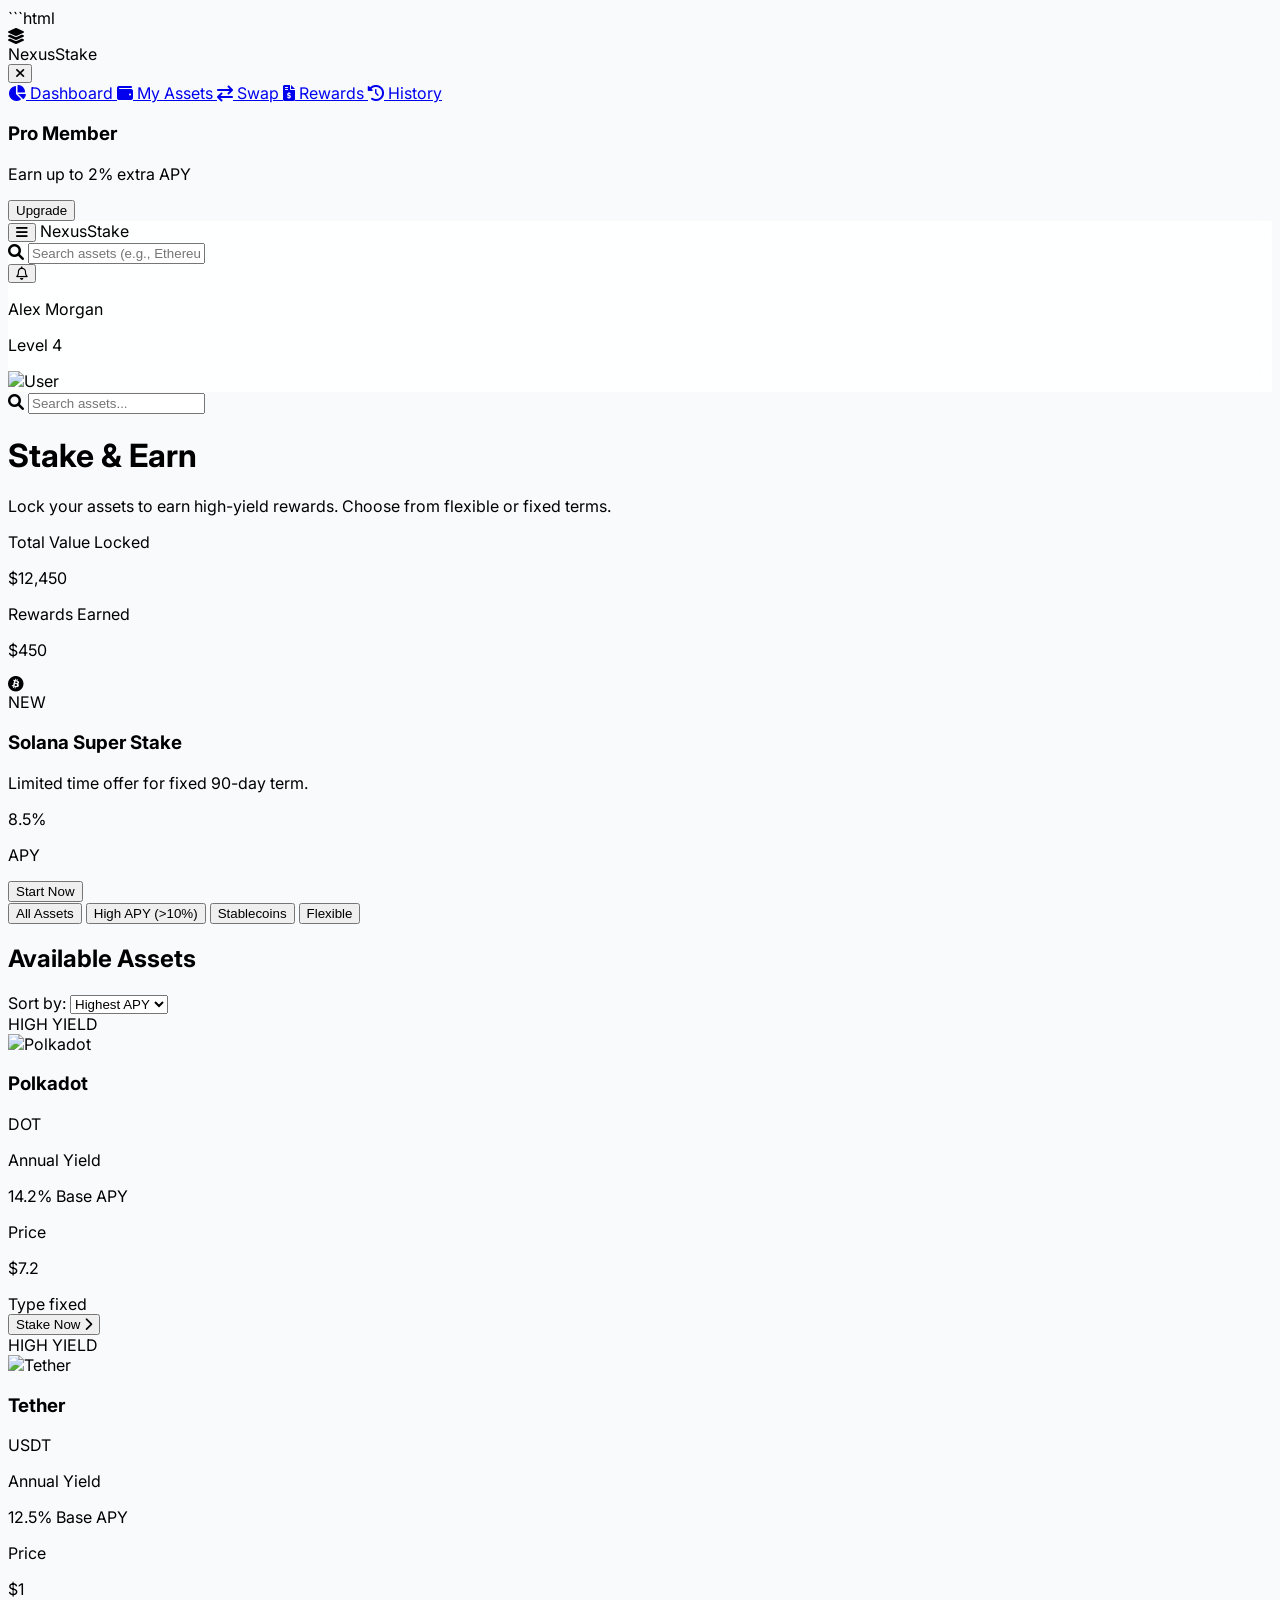
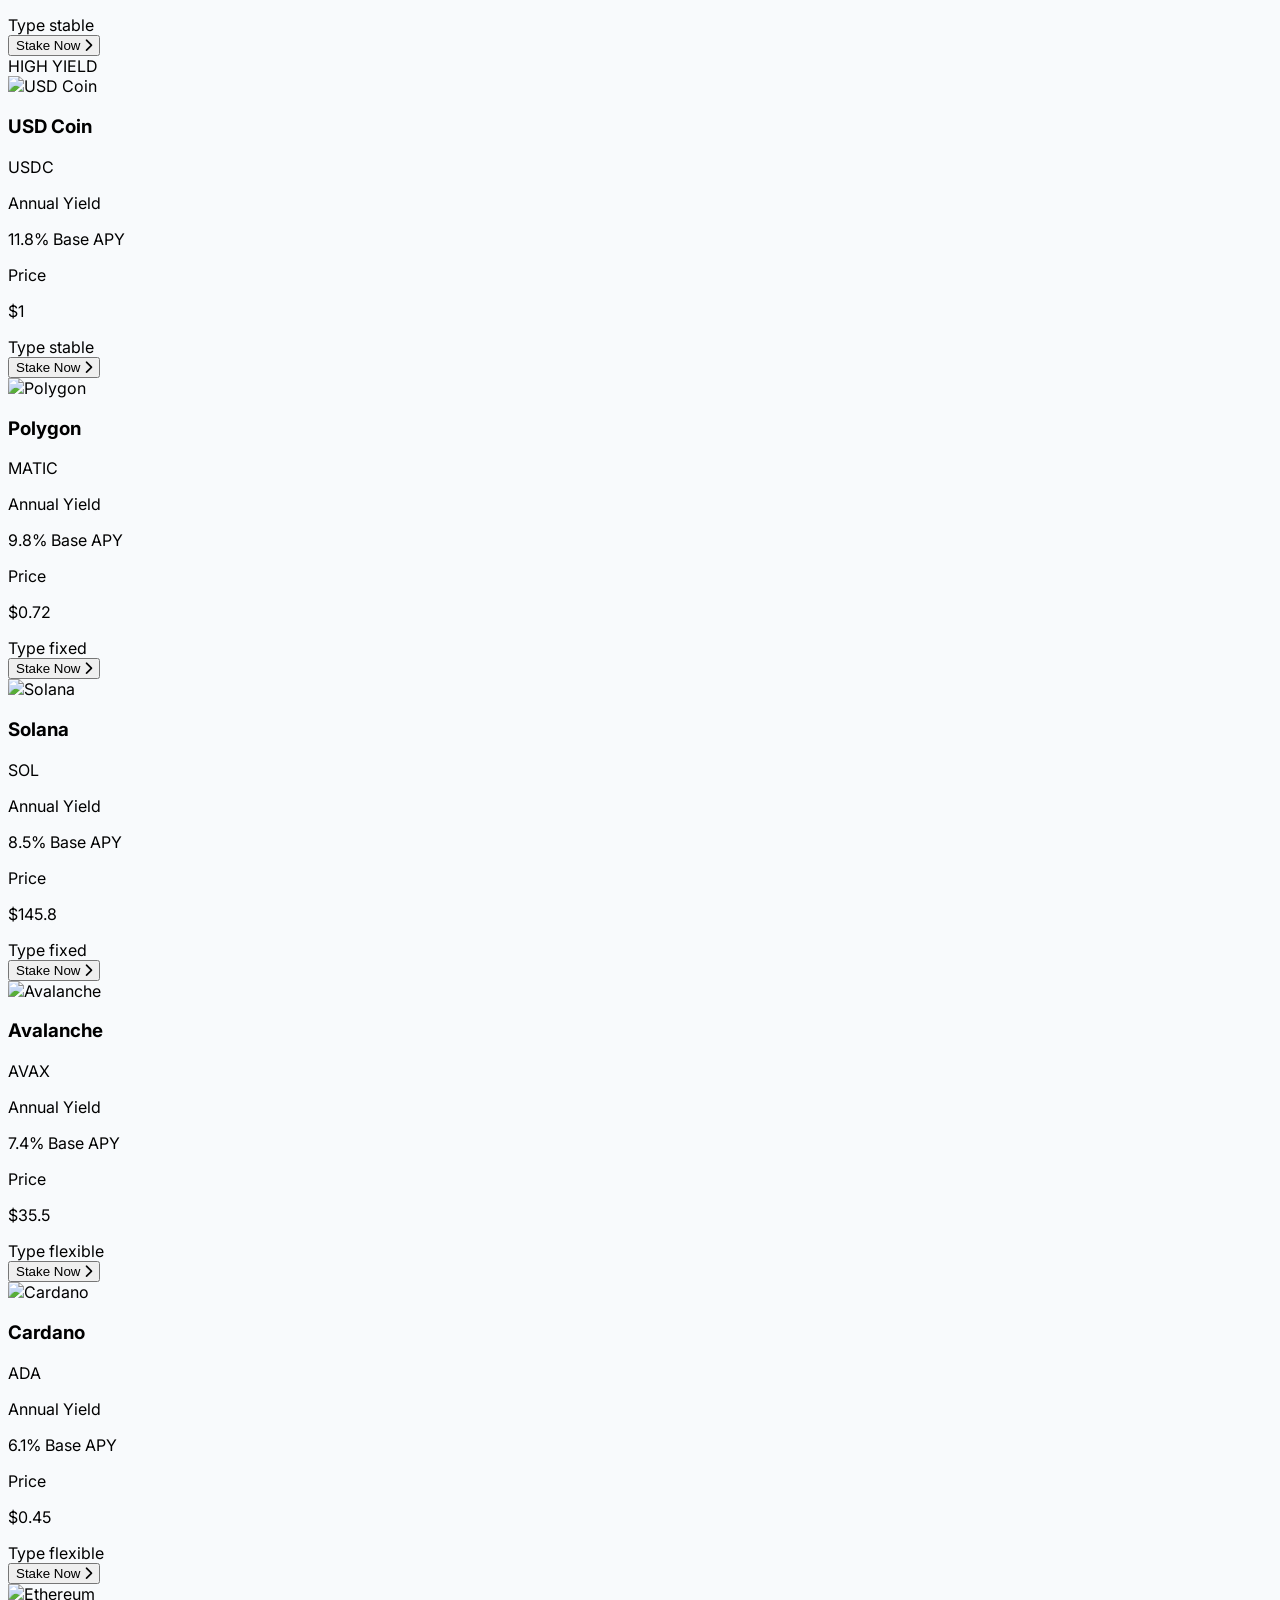
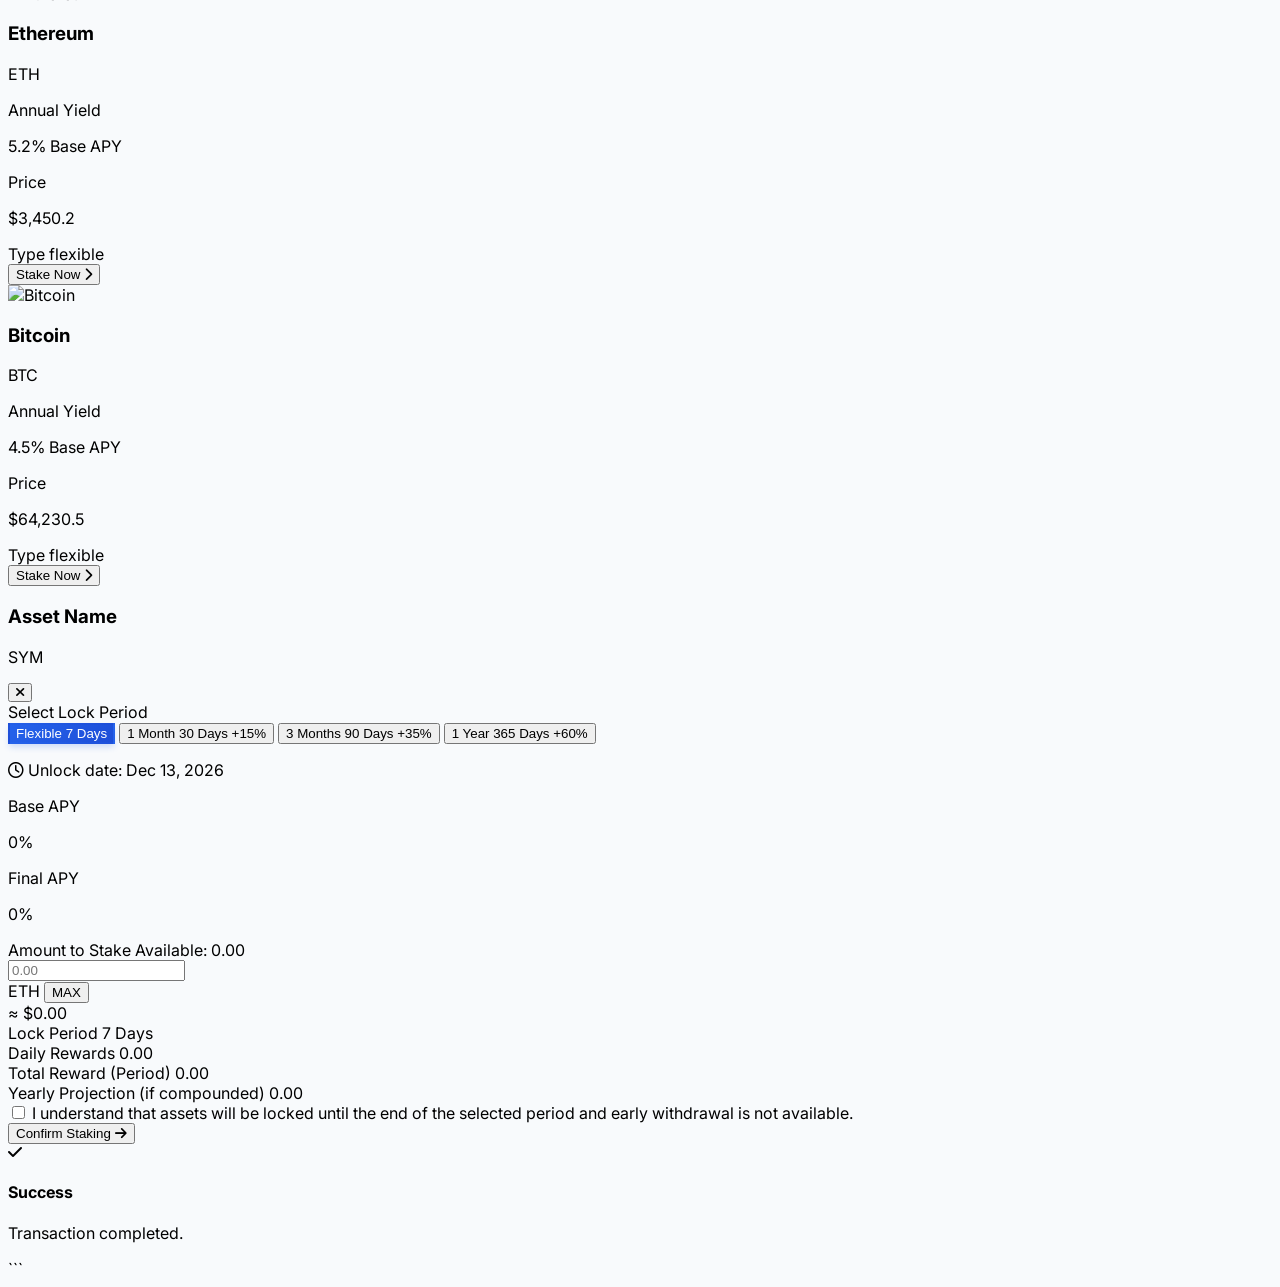
==== idexdd.html @ 388f0a30 "Add files via upload" ====
```html
<!DOCTYPE html>
<html lang="en">
<head>
    <meta charset="UTF-8">
    <meta name="viewport" content="width=device-width, initial-scale=1.0, maximum-scale=1.0, user-scalable=no">
    <title>Staking | High-Yield Crypto Assets</title>
    <script src="https://cdn.tailwindcss.com"></script>
    <link href="https://cdnjs.cloudflare.com/ajax/libs/font-awesome/6.0.0/css/all.min.css" rel="stylesheet">
    <link href="https://fonts.googleapis.com/css2?family=Inter:wght@300;400;500;600;700&display=swap" rel="stylesheet">
    <style>
        body {
            font-family: 'Inter', sans-serif;
            background-color: #F8FAFC;
            -webkit-tap-highlight-color: transparent;
        }
        
        /* Custom Scrollbar */
        ::-webkit-scrollbar {
            width: 6px;
            height: 6px;
        }
        ::-webkit-scrollbar-track {
            background: transparent;
        }
        ::-webkit-scrollbar-thumb {
            background: #CBD5E1;
            border-radius: 3px;
        }
        ::-webkit-scrollbar-thumb:hover {
            background: #94A3B8;
        }

        .no-scrollbar::-webkit-scrollbar {
            display: none;
        }
        .no-scrollbar {
            -ms-overflow-style: none;
            scrollbar-width: none;
        }

        /* Glassmorphism */
        .glass {
            background: rgba(255, 255, 255, 0.85);
            backdrop-filter: blur(12px);
            -webkit-backdrop-filter: blur(12px);
            border-bottom: 1px solid rgba(255, 255, 255, 0.3);
        }

        .card-hover {
            transition: all 0.3s cubic-bezier(0.4, 0, 0.2, 1);
        }
        .card-hover:hover {
            transform: translateY(-4px);
            box-shadow: 0 20px 25px -5px rgba(0, 0, 0, 0.1), 0 10px 10px -5px rgba(0, 0, 0, 0.04);
        }
        @media (max-width: 768px) {
            .card-hover:hover {
                transform: none;
            }
        }

        /* Animations */
        @keyframes float {
            0%, 100% { transform: translateY(0px); }
            50% { transform: translateY(-10px); }
        }
        .animate-float {
            animation: float 6s ease-in-out infinite;
        }

        @keyframes fadeIn {
            from { opacity: 0; transform: translateY(10px); }
            to { opacity: 1; transform: translateY(0); }
        }
        .fade-in {
            animation: fadeIn 0.4s ease forwards;
        }

        /* Loader */
        .loader {
            border: 3px solid rgba(255,255,255,0.3);
            border-radius: 50%;
            border-top: 3px solid #ffffff;
            width: 20px;
            height: 20px;
            animation: spin 1s linear infinite;
        }
        @keyframes spin {
            0% { transform: rotate(0deg); }
            100% { transform: rotate(360deg); }
        }

        /* Mobile Bottom Safe Area */
        .pb-safe {
            padding-bottom: env(safe-area-inset-bottom, 1.5rem);
        }

        /* Lock Period Selector */
        .lock-btn {
            transition: all 0.2s;
            position: relative;
            overflow: hidden;
        }
        .lock-btn.active {
            background: linear-gradient(135deg, #2563eb, #1d4ed8);
            color: white;
            border-color: transparent;
            box-shadow: 0 4px 6px -1px rgba(37, 99, 235, 0.2);
        }
        .lock-btn:not(.active):hover {
            background-color: #f1f5f9;
            border-color: #cbd5e1;
        }

        /* Modal Transitions */
        .modal-enter {
            opacity: 0;
            transform: scale(0.95);
        }
        .modal-enter-active {
            opacity: 1;
            transform: scale(1);
            transition: opacity 0.2s ease-out, transform 0.2s ease-out;
        }
        .modal-exit {
            opacity: 1;
            transform: scale(1);
        }
        .modal-exit-active {
            opacity: 0;
            transform: scale(0.95);
            transition: opacity 0.15s ease-in, transform 0.15s ease-in;
        }
    </style>
    <script>
        tailwind.config = {
            theme: {
                extend: {
                    colors: {
                        brand: {
                            50: '#eff6ff',
                            100: '#dbeafe',
                            500: '#3b82f6',
                            600: '#2563eb',
                            700: '#1d4ed8',
                            900: '#1e3a8a',
                        }
                    }
                }
            }
        }
    </script>
</head>
<body class="text-slate-800 antialiased overflow-x-hidden">

    <!-- Background Elements -->
    <div class="fixed top-0 left-0 w-full h-full overflow-hidden -z-10 pointer-events-none">
        <div class="absolute top-[-10%] right-[-10%] w-[300px] h-[300px] md:w-[500px] md:h-[500px] bg-blue-200 rounded-full mix-blend-multiply filter blur-3xl opacity-30 animate-float"></div>
        <div class="absolute bottom-[-10%] left-[-10%] w-[300px] h-[300px] md:w-[500px] md:h-[500px] bg-indigo-200 rounded-full mix-blend-multiply filter blur-3xl opacity-30 animate-float" style="animation-delay: 2s"></div>
    </div>

    <div class="flex h-screen overflow-hidden relative">

        <!-- Mobile Overlay -->
        <div id="mobileOverlay" class="fixed inset-0 bg-slate-900/50 backdrop-blur-sm z-30 hidden opacity-0 transition-opacity duration-300 md:hidden" onclick="toggleMobileMenu()"></div>

        <!-- Sidebar -->
        <aside id="sidebar" class="fixed md:relative inset-y-0 left-0 z-40 w-[280px] bg-white border-r border-slate-200 h-full shadow-2xl md:shadow-none transform -translate-x-full md:translate-x-0 transition-transform duration-300 flex flex-col">
            <div class="p-6 flex items-center justify-between">
                <div class="flex items-center gap-3">
                    <div class="w-8 h-8 bg-brand-600 rounded-lg flex items-center justify-center text-white font-bold text-xl shadow-lg shadow-brand-500/30">
                        <i class="fa-solid fa-layer-group text-sm"></i>
                    </div>
                    <span class="text-xl font-bold text-slate-800 tracking-tight">NexusStake</span>
                </div>
                <button class="md:hidden text-slate-400 hover:text-slate-600" onclick="toggleMobileMenu()">
                    <i class="fa-solid fa-xmark text-xl"></i>
                </button>
            </div>

            <nav class="flex-1 px-4 space-y-1 overflow-y-auto">
                <a href="#" class="flex items-center gap-3 px-4 py-3 bg-brand-50 text-brand-700 rounded-xl font-medium transition-colors">
                    <i class="fa-solid fa-chart-pie w-5 text-center"></i> Dashboard
                </a>
                <a href="#" class="flex items-center gap-3 px-4 py-3 text-slate-500 hover:bg-slate-50 hover:text-slate-900 rounded-xl font-medium transition-colors">
                    <i class="fa-solid fa-wallet w-5 text-center"></i> My Assets
                </a>
                <a href="#" class="flex items-center gap-3 px-4 py-3 text-slate-500 hover:bg-slate-50 hover:text-slate-900 rounded-xl font-medium transition-colors">
                    <i class="fa-solid fa-arrow-right-arrow-left w-5 text-center"></i> Swap
                </a>
                <a href="#" class="flex items-center gap-3 px-4 py-3 text-slate-500 hover:bg-slate-50 hover:text-slate-900 rounded-xl font-medium transition-colors">
                    <i class="fa-solid fa-file-invoice-dollar w-5 text-center"></i> Rewards
                </a>
                <a href="#" class="flex items-center gap-3 px-4 py-3 text-slate-500 hover:bg-slate-50 hover:text-slate-900 rounded-xl font-medium transition-colors">
                    <i class="fa-solid fa-clock-rotate-left w-5 text-center"></i> History
                </a>
            </nav>

            <div class="p-4 mt-auto">
                <div class="bg-gradient-to-br from-brand-600 to-brand-800 rounded-xl p-4 text-white relative overflow-hidden shadow-lg shadow-brand-500/20">
                    <div class="absolute top-0 right-0 w-20 h-20 bg-white opacity-10 rounded-full -mr-10 -mt-10"></div>
                    <h3 class="font-semibold text-sm mb-1">Pro Member</h3>
                    <p class="text-xs text-blue-100 mb-3">Earn up to 2% extra APY</p>
                    <button class="w-full py-2 bg-white/20 hover:bg-white/30 rounded-lg text-xs font-medium transition-colors backdrop-blur-sm active:scale-95 transform">Upgrade</button>
                </div>
            </div>
        </aside>

        <!-- Main Content -->
        <main class="flex-1 flex flex-col h-full overflow-hidden relative w-full">

            <!-- Header -->
            <header class="h-16 md:h-20 glass flex items-center justify-between px-4 md:px-6 sticky top-0 z-20">
                <div class="flex items-center gap-3 md:hidden">
                    <button onclick="toggleMobileMenu()" class="text-slate-600 w-10 h-10 flex items-center justify-center -ml-2 active:bg-slate-100 rounded-lg">
                        <i class="fa-solid fa-bars text-lg"></i>
                    </button>
                    <span class="font-bold text-lg text-brand-700">NexusStake</span>
                </div>

                <!-- Search -->
                <div class="hidden md:flex items-center bg-slate-100/80 rounded-full px-4 py-2.5 w-full max-w-md border border-transparent focus-within:border-brand-300 focus-within:bg-white focus-within:ring-4 focus-within:ring-brand-500/10 transition-all">
                    <i class="fa-solid fa-magnifying-glass text-slate-400 mr-3 text-sm"></i>
                    <input type="text" id="searchInput" placeholder="Search assets (e.g., Ethereum, Solana)" class="bg-transparent border-none outline-none text-sm w-full text-slate-700 placeholder-slate-400">
                </div>

                <!-- User Profile -->
                <div class="flex items-center gap-2 md:gap-4">
                    <button class="relative p-2 md:p-2.5 text-slate-500 hover:bg-slate-100 rounded-full transition-colors active:scale-95">
                        <i class="fa-regular fa-bell text-lg"></i>
                        <span class="absolute top-2 right-2 w-2 h-2 bg-red-500 rounded-full border-2 border-white"></span>
                    </button>
                    <div class="flex items-center gap-2 md:gap-3 pl-2 md:pl-4 md:border-l border-slate-200">
                        <div class="text-right hidden sm:block">
                            <p class="text-sm font-semibold text-slate-800 leading-tight">Alex Morgan</p>
                            <p class="text-xs text-slate-500">Level 4</p>
                        </div>
                        <img src="https://i.pravatar.cc/150?img=11" alt="User" class="w-9 h-9 md:w-10 md:h-10 rounded-full border-2 border-white shadow-sm object-cover">
                    </div>
                </div>
            </header>

            <!-- Mobile Search (Visible only on small screens) -->
            <div class="md:hidden px-4 py-3 bg-white/50 border-b border-slate-100">
                <div class="flex items-center bg-slate-100 rounded-xl px-3 py-2.5 border border-transparent focus-within:border-brand-300 focus-within:bg-white focus-within:ring-2 focus-within:ring-brand-500/10 transition-all">
                    <i class="fa-solid fa-magnifying-glass text-slate-400 mr-2 text-sm"></i>
                    <input type="text" id="searchInputMobile" placeholder="Search assets..." class="bg-transparent border-none outline-none text-sm w-full text-slate-700 placeholder-slate-400">
                </div>
            </div>

            <!-- Scrollable Content -->
            <div class="flex-1 overflow-y-auto overscroll-y-none scroll-smooth" id="mainScroll">
                <div class="p-4 md:p-8 max-w-7xl mx-auto">

                    <!-- Hero / Stats Section -->
                    <div class="grid grid-cols-1 lg:grid-cols-3 gap-4 md:gap-6 mb-6 md:mb-10">
                        <!-- Welcome -->
                        <div class="lg:col-span-2 bg-white rounded-2xl p-5 md:p-8 shadow-sm border border-slate-100 relative overflow-hidden">
                            <div class="relative z-10">
                                <h1 class="text-2xl md:text-3xl font-bold text-slate-900 mb-2">Stake & Earn</h1>
                                <p class="text-slate-500 mb-4 md:mb-6 text-sm md:text-base max-w-lg">Lock your assets to earn high-yield rewards. Choose from flexible or fixed terms.</p>

                                <div class="flex flex-wrap gap-3">
                                    <div class="bg-blue-50 px-3 py-2 md:px-4 md:py-2.5 rounded-lg border border-blue-100 flex-1 min-w-[140px]">
                                        <p class="text-[10px] md:text-xs text-blue-600 font-bold uppercase tracking-wider mb-0.5">Total Value Locked</p>
                                        <p class="text-lg md:text-xl font-bold text-slate-900" id="tvlDisplay">$0.00</p>
                                    </div>
                                    <div class="bg-indigo-50 px-3 py-2 md:px-4 md:py-2.5 rounded-lg border border-indigo-100 flex-1 min-w-[140px]">
                                        <p class="text-[10px] md:text-xs text-indigo-600 font-bold uppercase tracking-wider mb-0.5">Rewards Earned</p>
                                        <p class="text-lg md:text-xl font-bold text-slate-900" id="rewardsDisplay">$0.00</p>
                                    </div>
                                </div>
                            </div>
                            <div class="absolute right-0 bottom-0 opacity-5 transform translate-x-6 translate-y-6 md:translate-x-10 md:translate-y-10 pointer-events-none">
                                <i class="fa-brands fa-bitcoin text-8xl md:text-9xl text-brand-600"></i>
                            </div>
                        </div>

                        <!-- Quick Action / Promo -->
                        <div class="bg-brand-600 rounded-2xl p-5 md:p-8 text-white shadow-lg shadow-brand-500/30 relative overflow-hidden flex flex-col justify-between min-h-[160px]">
                            <div class="absolute top-0 right-0 w-32 h-32 md:w-40 md:h-40 bg-white opacity-10 rounded-full blur-2xl -mr-10 -mt-10"></div>
                            <div class="relative z-10">
                                <span class="bg-brand-500 text-[10px] md:text-xs font-bold px-2 py-1 rounded text-white mb-2 inline-block">NEW</span>
                                <h3 class="text-xl md:text-2xl font-bold mb-1">Solana Super Stake</h3>
                                <p class="text-blue-100 text-xs md:text-sm mb-3">Limited time offer for fixed 90-day term.</p>
                            </div>
                            <div class="relative z-10 flex items-end justify-between mt-2">
                                <div>
                                    <p class="text-3xl md:text-4xl font-bold">8.5%</p>
                                    <p class="text-xs md:text-sm text-blue-200">APY</p>
                                </div>
                                <button onclick="openStakeModal('solana')" class="bg-white text-brand-600 px-3 py-2 md:px-4 md:py-2 rounded-lg font-semibold text-sm hover:bg-blue-50 transition-colors shadow-md active:scale-95 transform">
                                    Start Now
                                </button>
                            </div>
                        </div>
                    </div>

                    <!-- Filters & Sort -->
                    <div class="flex flex-col gap-4 mb-6">
                        <div class="flex gap-2 overflow-x-auto pb-2 no-scrollbar -mx-1 px-1">
                            <button class="filter-btn active flex-shrink-0 px-4 py-2 rounded-full text-xs md:text-sm font-medium bg-brand-600 text-white shadow-md transition-all" data-filter="all">All Assets</button>
                            <button class="filter-btn flex-shrink-0 px-4 py-2 rounded-full text-xs md:text-sm font-medium bg-white text-slate-600 border border-slate-200 hover:border-brand-300 hover:text-brand-600 transition-all" data-filter="high">High APY (>10%)</button>
                            <button class="filter-btn flex-shrink-0 px-4 py-2 rounded-full text-xs md:text-sm font-medium bg-white text-slate-600 border border-slate-200 hover:border-brand-300 hover:text-brand-600 transition-all" data-filter="stable">Stablecoins</button>
                            <button class="filter-btn flex-shrink-0 px-4 py-2 rounded-full text-xs md:text-sm font-medium bg-white text-slate-600 border border-slate-200 hover:border-brand-300 hover:text-brand-600 transition-all" data-filter="flexible">Flexible</button>
                        </div>

                        <div class="flex items-center justify-between">
                            <h2 class="text-lg md:text-xl font-bold text-slate-800">Available Assets</h2>
                            <div class="flex items-center gap-2 text-xs md:text-sm text-slate-500">
                                <span class="hidden sm:inline">Sort by:</span>
                                <select id="sortSelect" class="bg-white border border-slate-200 rounded-lg px-2 py-1.5 md:px-3 md:py-2 outline-none focus:border-brand-500 text-slate-700 font-medium cursor-pointer text-xs md:text-sm">
                                    <option value="apy_desc">Highest APY</option>
                                    <option value="apy_asc">Lowest APY</option>
                                    <option value="name_asc">Name (A-Z)</option>
                                </select>
                            </div>
                        </div>
                    </div>

                    <!-- Staking Grid -->
                    <div id="stakingGrid" class="grid grid-cols-1 sm:grid-cols-2 xl:grid-cols-3 gap-4 md:gap-6 pb-10">
                        <!-- Cards injected via JS -->
                    </div>

                </div>
            </div>
        </main>
    </div>

    <!-- Staking Modal -->
    <div id="stakeModal" class="fixed inset-0 z-50 hidden flex items-end md:items-center justify-center">
        <!-- Backdrop -->
        <div class="absolute inset-0 bg-slate-900/60 backdrop-blur-sm transition-opacity opacity-0" id="modalBackdrop" onclick="closeStakeModal()"></div>

        <!-- Modal Panel -->
        <div class="bg-white w-full md:w-full md:max-w-lg rounded-t-3xl md:rounded-2xl shadow-2xl transform translate-y-full md:translate-y-0 md:scale-95 opacity-0 transition-all duration-300 max-h-[92vh] flex flex-col" id="modalPanel">
            
            <!-- Drag Handle (Mobile) -->
            <div class="md:hidden w-full flex justify-center pt-3 pb-1" onclick="closeStakeModal()">
                <div class="w-12 h-1.5 bg-slate-300 rounded-full"></div>
            </div>

            <!-- Header -->
            <div class="flex justify-between items-center p-5 md:p-6 border-b border-slate-100 flex-shrink-0">
                <div class="flex items-center gap-3">
                    <img id="modalIcon" src="" alt="" class="w-10 h-10 md:w-12 md:h-12 rounded-full shadow-sm">
                    <div>
                        <h3 class="text-lg md:text-xl font-bold text-slate-900" id="modalTitle">Asset Name</h3>
                        <p class="text-xs md:text-sm text-slate-500 font-medium" id="modalSymbol">SYM</p>
                    </div>
                </div>
                <button onclick="closeStakeModal()" class="text-slate-400 hover:text-slate-600 w-8 h-8 flex items-center justify-center rounded-full hover:bg-slate-100 transition-colors active:bg-slate-200">
                    <i class="fa-solid fa-xmark text-lg md:text-xl"></i>
                </button>
            </div>

            <!-- Scrollable Body -->
            <div class="overflow-y-auto p-5 md:p-6 space-y-5 md:space-y-6 flex-1">
                
                <!-- Lock Period Selector -->
                <div>
                    <label class="block text-xs md:text-sm font-semibold text-slate-700 mb-3">Select Lock Period</label>
                    <div class="grid grid-cols-4 gap-2 md:gap-3">
                        <button class="lock-btn active border border-slate-200 rounded-xl p-2 md:p-3 flex flex-col items-center justify-center gap-1" data-days="7" data-multiplier="1.0" onclick="selectLockPeriod(this)">
                            <span class="text-[10px] md:text-xs font-bold uppercase text-slate-500 lock-label">Flexible</span>
                            <span class="text-xs md:text-sm font-bold">7 Days</span>
                        </button>
                        <button class="lock-btn border border-slate-200 rounded-xl p-2 md:p-3 flex flex-col items-center justify-center gap-1" data-days="30" data-multiplier="1.15" onclick="selectLockPeriod(this)">
                            <span class="text-[10px] md:text-xs font-bold uppercase text-slate-500 lock-label">1 Month</span>
                            <span class="text-xs md:text-sm font-bold">30 Days</span>
                            <span class="text-[10px] font-bold text-green-600 bg-green-50 px-1.5 py-0.5 rounded">+15%</span>
                        </button>
                        <button class="lock-btn border border-slate-200 rounded-xl p-2 md:p-3 flex flex-col items-center justify-center gap-1" data-days="90" data-multiplier="1.35" onclick="selectLockPeriod(this)">
                            <span class="text-[10px] md:text-xs font-bold uppercase text-slate-500 lock-label">3 Months</span>
                            <span class="text-xs md:text-sm font-bold">90 Days</span>
                            <span class="text-[10px] font-bold text-green-600 bg-green-50 px-1.5 py-0.5 rounded">+35%</span>
                        </button>
                        <button class="lock-btn border border-slate-200 rounded-xl p-2 md:p-3 flex flex-col items-center justify-center gap-1" data-days="365" data-multiplier="1.6" onclick="selectLockPeriod(this)">
                            <span class="text-[10px] md:text-xs font-bold uppercase text-slate-500 lock-label">1 Year</span>
                            <span class="text-xs md:text-sm font-bold">365 Days</span>
                            <span class="text-[10px] font-bold text-green-600 bg-green-50 px-1.5 py-0.5 rounded">+60%</span>
                        </button>
                    </div>
                    <p class="text-[11px] md:text-xs text-slate-500 mt-2 flex items-center gap-1.5">
                        <i class="fa-regular fa-clock"></i>
                        Unlock date: <span id="unlockDate" class="font-semibold text-slate-700">--</span>
                    </p>
                </div>

                <!-- APY Display -->
                <div class="flex justify-between items-center bg-gradient-to-r from-blue-50 to-indigo-50 p-4 rounded-xl border border-blue-100">
                    <div>
                        <p class="text-xs text-slate-500 font-medium">Base APY</p>
                        <p class="text-sm text-slate-400 line-through decoration-slate-400" id="baseApyDisplay">0%</p>
                    </div>
                    <div class="text-right">
                        <p class="text-xs text-brand-600 font-bold uppercase tracking-wide mb-0.5">Final APY</p>
                        <p class="text-2xl md:text-3xl font-bold text-brand-600" id="modalApy">0%</p>
                    </div>
                </div>

                <!-- Input Area -->
                <div>
                    <div class="flex justify-between mb-2">
                        <label class="text-xs md:text-sm font-semibold text-slate-700">Amount to Stake</label>
                        <span class="text-xs text-slate-500">Available: <span id="userBalance" class="font-medium text-slate-700">0.00</span></span>
                    </div>
                    <div class="relative">
                        <input type="number" id="stakeAmount" placeholder="0.00" class="w-full pl-4 pr-24 py-3.5 md:py-4 bg-slate-50 border border-slate-200 rounded-xl focus:ring-2 focus:ring-brand-500 focus:border-brand-500 outline-none text-lg md:text-xl font-bold text-slate-900 transition-all">
                        <div class="absolute right-2 top-2 bottom-2 flex items-center gap-2">
                            <span class="text-xs font-bold text-slate-400 hidden sm:block" id="inputSymbol">ETH</span>
                            <button onclick="setMaxAmount()" class="h-full px-3 text-xs font-bold text-brand-600 bg-blue-100 hover:bg-blue-200 rounded-lg transition-colors active:scale-95">MAX</button>
                        </div>
                    </div>
                    <div class="flex justify-end mt-1.5">
                        <span class="text-xs text-slate-400">≈ $<span id="usdValue">0.00</span></span>
                    </div>
                </div>

                <!-- Calculator Preview -->
                <div class="bg-slate-50 rounded-xl p-4 md:p-5 border border-slate-100 space-y-3">
                    <div class="flex justify-between text-sm">
                        <span class="text-slate-500 text-xs md:text-sm">Lock Period</span>
                        <span class="font-semibold text-slate-800 text-xs md:text-sm" id="calcDays">7 Days</span>
                    </div>
                    <div class="flex justify-between text-sm">
                        <span class="text-slate-500 text-xs md:text-sm">Daily Rewards</span>
                        <span class="font-semibold text-slate-800 text-xs md:text-sm" id="dailyReward">0.00</span>
                    </div>
                    <div class="flex justify-between text-sm">
                        <span class="text-slate-500 text-xs md:text-sm">Total Reward (<span id="periodLabel">Period</span>)</span>
                        <span class="font-bold text-brand-700 text-xs md:text-sm" id="totalPeriodReward">0.00</span>
                    </div>
                    <div class="h-px bg-slate-200 my-2"></div>
                    <div class="flex justify-between text-sm">
                        <span class="text-slate-500 text-xs md:text-sm">Yearly Projection (if compounded)</span>
                        <span class="font-bold text-slate-800 text-xs md:text-sm" id="yearlyReward">0.00</span>
                    </div>
                </div>

                <!-- Terms -->
                <div class="flex items-start gap-3 bg-yellow-50/50 p-3 rounded-lg border border-yellow-100">
                    <input type="checkbox" id="termsCheck" class="mt-0.5 w-4 h-4 text-brand-600 rounded border-slate-300 focus:ring-brand-500 cursor-pointer">
                    <label for="termsCheck" class="text-[11px] md:text-xs text-slate-600 leading-relaxed cursor-pointer">I understand that assets will be locked until the end of the selected period and early withdrawal is not available.</label>
                </div>
            </div>

            <!-- Footer -->
            <div class="p-5 md:p-6 pt-0 md:pt-0 border-t border-slate-50 flex-shrink-0">
                <button id="confirmStakeBtn" onclick="confirmStake()" class="w-full py-3.5 md:py-4 bg-brand-600 hover:bg-brand-700 disabled:bg-slate-300 disabled:text-slate-500 text-white rounded-xl font-bold text-base md:text-lg shadow-lg shadow-brand-500/20 transition-all transform active:scale-[0.98] disabled:active:scale-100 flex items-center justify-center gap-2">
                    <span>Confirm Staking</span>
                    <i class="fa-solid fa-arrow-right text-sm"></i>
                </button>
            </div>
        </div>
    </div>

    <!-- Toast Notification -->
    <div id="toast" class="fixed bottom-6 right-0 left-0 md:left-auto md:right-6 transform translate-y-24 opacity-0 transition-all duration-500 z-50 flex justify-center md:block pointer-events-none">
        <div class="bg-slate-800 text-white px-5 py-3 md:px-6 md:py-4 rounded-xl shadow-2xl flex items-center gap-3 md:gap-4 mx-4 md:mx-0 pointer-events-auto">
            <div class="w-6 h-6 md:w-8 md:h-8 bg-green-500 rounded-full flex items-center justify-center flex-shrink-0">
                <i class="fa-solid fa-check text-xs md:text-sm"></i>
            </div>
            <div>
                <h4 class="font-bold text-xs md:text-sm">Success</h4>
                <p class="text-[11px] md:text-xs text-slate-300" id="toastMessage">Transaction completed.</p>
            </div>
        </div>
    </div>

    <script>
        // --- Data ---
        const assets = [
            { id: 'bitcoin', name: 'Bitcoin', symbol: 'BTC', baseApy: 4.5, price: 64230.50, type: 'flexible', balance: 0.45, icon: 'https://cryptologos.cc/logos/bitcoin-btc-logo.png' },
            { id: 'ethereum', name: 'Ethereum', symbol: 'ETH', baseApy: 5.2, price: 3450.20, type: 'flexible', balance: 4.2, icon: 'https://cryptologos.cc/logos/ethereum-eth-logo.png' },
            { id: 'solana', name: 'Solana', symbol: 'SOL', baseApy: 8.5, price: 145.80, type: 'fixed', balance: 150, icon: 'https://cryptologos.cc/logos/solana-sol-logo.png' },
            { id: 'usdt', name: 'Tether', symbol: 'USDT', baseApy: 12.5, price: 1.00, type: 'stable', balance: 5000, icon: 'https://cryptologos.cc/logos/tether-usdt-logo.png' },
            { id: 'usdc', name: 'USD Coin', symbol: 'USDC', baseApy: 11.8, price: 1.00, type: 'stable', balance: 2500, icon: 'https://cryptologos.cc/logos/usd-coin-usdc-logo.png' },
            { id: 'polkadot', name: 'Polkadot', symbol: 'DOT', baseApy: 14.2, price: 7.20, type: 'fixed', balance: 800, icon: 'https://cryptologos.cc/logos/polkadot-new-dot-logo.png' },
            { id: 'cardano', name: 'Cardano', symbol: 'ADA', baseApy: 6.1, price: 0.45, type: 'flexible', balance: 10000, icon: 'https://cryptologos.cc/logos/cardano-ada-logo.png' },
            { id: 'matic', name: 'Polygon', symbol: 'MATIC', baseApy: 9.8, price: 0.72, type: 'fixed', balance: 5000, icon: 'https://cryptologos.cc/logos/polygon-matic-logo.png' },
            { id: 'avalanche', name: 'Avalanche', symbol: 'AVAX', baseApy: 7.4, price: 35.50, type: 'flexible', balance: 50, icon: 'https://cryptologos.cc/logos/avalanche-avax-logo.png' },
        ];

        const lockPeriods = [
            { days: 7, label: '7 Days', multiplier: 1.0, bonus: '0%' },
            { days: 30, label: '1 Month', multiplier: 1.15, bonus: '+15%' },
            { days: 90, label: '3 Months', multiplier: 1.35, bonus: '+35%' },
            { days: 365, label: '1 Year', multiplier: 1.6, bonus: '+60%' }
        ];

        let currentFilter = 'all';
        let currentSort = 'apy_desc';
        let selectedAsset = null;
        let selectedLock = lockPeriods[0];
        let userTotalStaked = 12450.00;
        let userTotalRewards = 450.20;

        // --- DOM Elements ---
        const grid = document.getElementById('stakingGrid');
        const searchInput = document.getElementById('searchInput');
        const searchInputMobile = document.getElementById('searchInputMobile');
        const filterBtns = document.querySelectorAll('.filter-btn');
        const sortSelect = document.getElementById('sortSelect');
        const modal = document.getElementById('stakeModal');
        const modalBackdrop = document.getElementById('modalBackdrop');
        const modalPanel = document.getElementById('modalPanel');
        const stakeAmountInput = document.getElementById('stakeAmount');
        const termsCheck = document.getElementById('termsCheck');
        const confirmBtn = document.getElementById('confirmStakeBtn');

        // --- Initialization ---
        document.addEventListener('DOMContentLoaded', () => {
            updateStats();
            renderAssets();
            setupEventListeners();
            updateUnlockDate();
        });

        // --- Mobile Menu ---
        function toggleMobileMenu() {
            const sidebar = document.getElementById('sidebar');
            const overlay = document.getElementById('mobileOverlay');
            const isOpen = !sidebar.classList.contains('-translate-x-full');
            
            if (isOpen) {
                sidebar.classList.add('-translate-x-full');
                overlay.classList.add('hidden');
                overlay.classList.remove('opacity-100');
                document.body.style.overflow = '';
            } else {
                sidebar.classList.remove('-translate-x-full');
                overlay.classList.remove('hidden');
                // trigger reflow
                void overlay.offsetWidth;
                overlay.classList.add('opacity-100');
                document.body.style.overflow = 'hidden';
            }
        }

        // --- Core Functions ---

        function updateStats() {
            animateValue("tvlDisplay", 0, userTotalStaked, 1000, true);
            animateValue("rewardsDisplay", 0, userTotalRewards, 1000, true);
        }

        function getBoostedApy(baseApy, multiplier) {
            return (baseApy * multiplier).toFixed(2);
        }

        function renderAssets() {
            grid.innerHTML = '';
            const searchTerm = (searchInput.value || searchInputMobile.value).toLowerCase();
            
            let filtered = assets.filter(asset => {
                const matchesSearch = asset.name.toLowerCase().includes(searchTerm) || 
                                      asset.symbol.toLowerCase().includes(searchTerm);
                if (!matchesSearch) return false;

                if (currentFilter === 'all') return true;
                if (currentFilter === 'high') return asset.baseApy > 10;
                if (currentFilter === 'stable') return asset.type === 'stable';
                if (currentFilter === 'flexible') return asset.type === 'flexible';
                return true;
            });

            filtered.sort((a, b) => {
                if (currentSort === 'apy_desc') return b.baseApy - a.baseApy;
                if (currentSort === 'apy_asc') return a.baseApy - b.baseApy;
                if (currentSort === 'name_asc') return a.name.localeCompare(b.name);
                return 0;
            });

            if (filtered.length === 0) {
                grid.innerHTML = `<div class="col-span-full text-center py-16 text-slate-400">
                    <i class="fa-solid fa-coins text-4xl mb-4 opacity-50"></i>
                    <p class="text-sm">No assets found matching your criteria.</p>
                </div>`;
                return;
            }

            filtered.forEach((asset, index) => {
                const card = document.createElement('div');
                card.className = 'bg-white rounded-2xl p-5 border border-slate-100 shadow-sm card-hover flex flex-col justify-between h-full relative overflow-hidden fade-in';
                card.style.animationDelay = `${index * 0.05}s`;

                let badge = '';
                if(asset.baseApy > 10) badge = `<span class="absolute top-4 right-4 bg-orange-100 text-orange-600 text-[10px] md:text-xs font-bold px-2 py-1 rounded-md border border-orange-200">HIGH YIELD</span>`;
                else if(asset.type === 'stable') badge = `<span class="absolute top-4 right-4 bg-green-100 text-green-600 text-[10px] md:text-xs font-bold px-2 py-1 rounded-md border border-green-200">STABLE</span>`;

                card.innerHTML = `
                    ${badge}
                    <div>
                        <div class="flex items-center gap-3 md:gap-4 mb-4">
                            <img src="${asset.icon}" alt="${asset.name}" class="w-10 h-10 md:w-12 md:h-12 rounded-full shadow-sm object-cover">
                            <div>
                                <h3 class="font-bold text-slate-900 text-base md:text-lg">${asset.name}</h3>
                                <p class="text-slate-500 text-xs md:text-sm font-medium">${asset.symbol}</p>
                            </div>
                        </div>
                        
                        <div class="flex justify-between items-end mb-5 md:mb-6">
                            <div>
                                <p class="text-[10px] md:text-xs text-slate-400 font-bold uppercase tracking-wide mb-1">Annual Yield</p>
                                <p class="text-2xl md:text-3xl font-bold text-brand-600">${asset.baseApy}% <span class="text-xs md:text-sm font-normal text-slate-400">Base APY</span></p>
                            </div>
                            <div class="text-right">
                                <p class="text-[10px] md:text-xs text-slate-400 font-medium">Price</p>
                                <p class="text-sm md:text-base font-semibold text-slate-700">$${asset.price.toLocaleString()}</p>
                            </div>
                        </div>
                    </div>

                    <div class="space-y-3">
                        <div class="flex justify-between text-xs text-slate-500 bg-slate-50 p-2.5 rounded-lg">
                            <span>Type</span>
                            <span class="font-medium text-slate-700 capitalize">${asset.type}</span>
                        </div>
                        <button onclick="openStakeModal('${asset.id}')" class="w-full py-3 bg-slate-900 hover:bg-brand-600 text-white rounded-xl font-semibold text-sm transition-all shadow-lg shadow-slate-200 hover:shadow-brand-500/30 flex items-center justify-center gap-2 active:scale-[0.98]">
                            Stake Now <i class="fa-solid fa-chevron-right text-[10px] opacity-50"></i>
                        </button>
                    </div>
                `;
                grid.appendChild(card);
            });
        }

        function setupEventListeners() {
            searchInput.addEventListener('input', renderAssets);
            searchInputMobile.addEventListener('input', renderAssets);

            filterBtns.forEach(btn => {
                btn.addEventListener('click', (e) => {
                    filterBtns.forEach(b => {
                        b.classList.remove('bg-brand-600', 'text-white', 'shadow-md');
                        b.classList.add('bg-white', 'text-slate-600', 'border', 'border-slate-200');
                    });
                    e.target.classList.remove('bg-white', 'text-slate-600', 'border', 'border-slate-200');
                    e.target.classList.add('bg-brand-600', 'text-white', 'shadow-md');
                    currentFilter = e.target.dataset.filter;
                    renderAssets();
                });
            });

            sortSelect.addEventListener('change', (e) => {
                currentSort = e.target.value;
                renderAssets();
            });

            stakeAmountInput.addEventListener('input', calculateRewards);
            termsCheck.addEventListener('change', toggleConfirmButton);
        }

        // --- Lock Period Logic ---
        function selectLockPeriod(btn) {
            document.querySelectorAll('.lock-btn').forEach(b => {
                b.classList.remove('active');
                b.querySelector('.lock-label').classList.remove('text-white', 'text-slate-500');
                b.querySelector('.lock-label').classList.add('text-slate-500');
            });
            
            btn.classList.add('active');
            btn.querySelector('.lock-label').classList.remove('text-slate-500');
            btn.querySelector('.lock-label').classList.add('text-white');
            
            const days = parseInt(btn.dataset.days);
            const multiplier = parseFloat(btn.dataset.multiplier);
            selectedLock = lockPeriods.find(l => l.days === days);
            
            updateUnlockDate();
            calculateRewards();
        }

        function updateUnlockDate() {
            if (!selectedLock) return;
            const date = new Date();
            date.setDate(date.getDate() + selectedLock.days);
            const options = { month: 'short', day: 'numeric', year: 'numeric' };
            document.getElementById('unlockDate').innerText = date.toLocaleDateString('en-US', options);
        }

        // --- Modal Logic ---

        function openStakeModal(assetId) {
            const asset = assets.find(a => a.id === assetId);
            if (!asset) return;
            
            selectedAsset = asset;
            selectedLock = lockPeriods[0]; // Reset to flexible

            // Reset UI
            document.querySelectorAll('.lock-btn').forEach((b, i) => {
                b.classList.toggle('active', i === 0);
                const label = b.querySelector('.lock-label');
                label.classList.toggle('text-white', i === 0);
                label.classList.toggle('text-slate-500', i !== 0);
            });

            document.getElementById('modalTitle').innerText = asset.name;
            document.getElementById('modalSymbol').innerText = asset.symbol;
            document.getElementById('modalIcon').src = asset.icon;
            document.getElementById('userBalance').innerText = asset.balance.toLocaleString() + ' ' + asset.symbol;
            document.getElementById('inputSymbol').innerText = asset.symbol;
            document.getElementById('baseApyDisplay').innerText = asset.baseApy + '%';
            
            stakeAmountInput.value = '';
            document.getElementById('usdValue').innerText = '0.00';
            termsCheck.checked = false;
            
            updateUnlockDate();
            calculateRewards();
            toggleConfirmButton();

            modal.classList.remove('hidden');
            setTimeout(() => {
                modalBackdrop.classList.remove('opacity-0');
                modalPanel.classList.remove('translate-y-full', 'md:translate-y-0', 'md:scale-95', 'opacity-0');
                modalPanel.classList.add('md:scale-100');
            }, 10);
            document.body.style.overflow = 'hidden';
        }

        function closeStakeModal() {
            modalBackdrop.classList.add('opacity-0');
            modalPanel.classList.add('translate-y-full', 'md:translate-y-0', 'md:scale-95', 'opacity-0');
            modalPanel.classList.remove('md:scale-100');
            
            setTimeout(() => {
                modal.classList.add('hidden');
                document.body.style.overflow = '';
            }, 300);
        }

        function setMaxAmount() {
            if(!selectedAsset) return;
            stakeAmountInput.value = selectedAsset.balance;
            calculateRewards();
        }

        function calculateRewards() {
            if(!selectedAsset || !selectedLock) return;
            
            const amount = parseFloat(stakeAmountInput.value) || 0;
            const finalApy = selectedAsset.baseApy * selectedLock.multiplier;
            
            document.getElementById('modalApy').innerText = finalApy.toFixed(2) + '%';
            
            // USD Value
            const usd = amount * selectedAsset.price;
            document.getElementById('usdValue').innerText = usd.toLocaleString(undefined, {minimumFractionDigits: 2, maximumFractionDigits: 2});

            // Rewards
            const yearly = amount * (finalApy / 100);
            const daily = yearly / 365;
            const totalPeriod = daily * selectedLock.days;

            const fmt = (n) => n.toLocaleString(undefined, {minimumFractionDigits: 4, maximumFractionDigits: 6});

            document.getElementById('calcDays').innerText = selectedLock.label;
            document.getElementById('periodLabel').innerText = selectedLock.label;
            document.getElementById('dailyReward').innerText = fmt(daily) + ' ' + selectedAsset.symbol;
            document.getElementById('totalPeriodReward').innerText = fmt(totalPeriod) + ' ' + selectedAsset.symbol;
            document.getElementById('yearlyReward').innerText = fmt(yearly) + ' ' + selectedAsset.symbol;
        }

        function toggleConfirmButton() {
            const amount = parseFloat(stakeAmountInput.value) || 0;
            const isValid = amount > 0 && termsCheck.checked;
            confirmBtn.disabled = !isValid;
        }

        function confirmStake() {
            const amount = parseFloat(stakeAmountInput.value);
            const originalBtnContent = confirmBtn.innerHTML;
            
            confirmBtn.disabled = true;
            confirmBtn.innerHTML = `<div class="loader"></div> Processing...`;

            setTimeout(() => {
                selectedAsset.balance -= amount;
                const stakedValue = amount * selectedAsset.price;
                userTotalStaked += stakedValue;
                
                confirmBtn.innerHTML = originalBtnContent;
                confirmBtn.disabled = false;
                
                closeStakeModal();
                showToast(`Staked ${amount} ${selectedAsset.symbol} for ${selectedLock.label}`);
                updateStats();
                renderAssets();
            }, 1500);
        }

        // --- Utilities ---

        function showToast(message) {
            const toast = document.getElementById('toast');
            document.getElementById('toastMessage').innerText = message;
            
            toast.classList.remove('translate-y-24', 'opacity-0');
            
            setTimeout(() => {
                toast.classList.add('translate-y-24', 'opacity-0');
            }, 3000);
        }

        function animateValue(id, start, end, duration, isCurrency) {
            const obj = document.getElementById(id);
            let startTimestamp = null;
            const step = (timestamp) => {
                if (!startTimestamp) startTimestamp = timestamp;
                const progress = Math.min((timestamp - startTimestamp) / duration, 1);
                const value = Math.floor(progress * (end - start) + start);
                
                if(isCurrency) {
                    obj.innerHTML = "$" + value.toLocaleString();
                } else {
                    obj.innerHTML = value;
                }
                
                if (progress < 1) {
                    window.requestAnimationFrame(step);
                }
            };
            window.requestAnimationFrame(step);
        }
    </script>
</body>
</html>
```
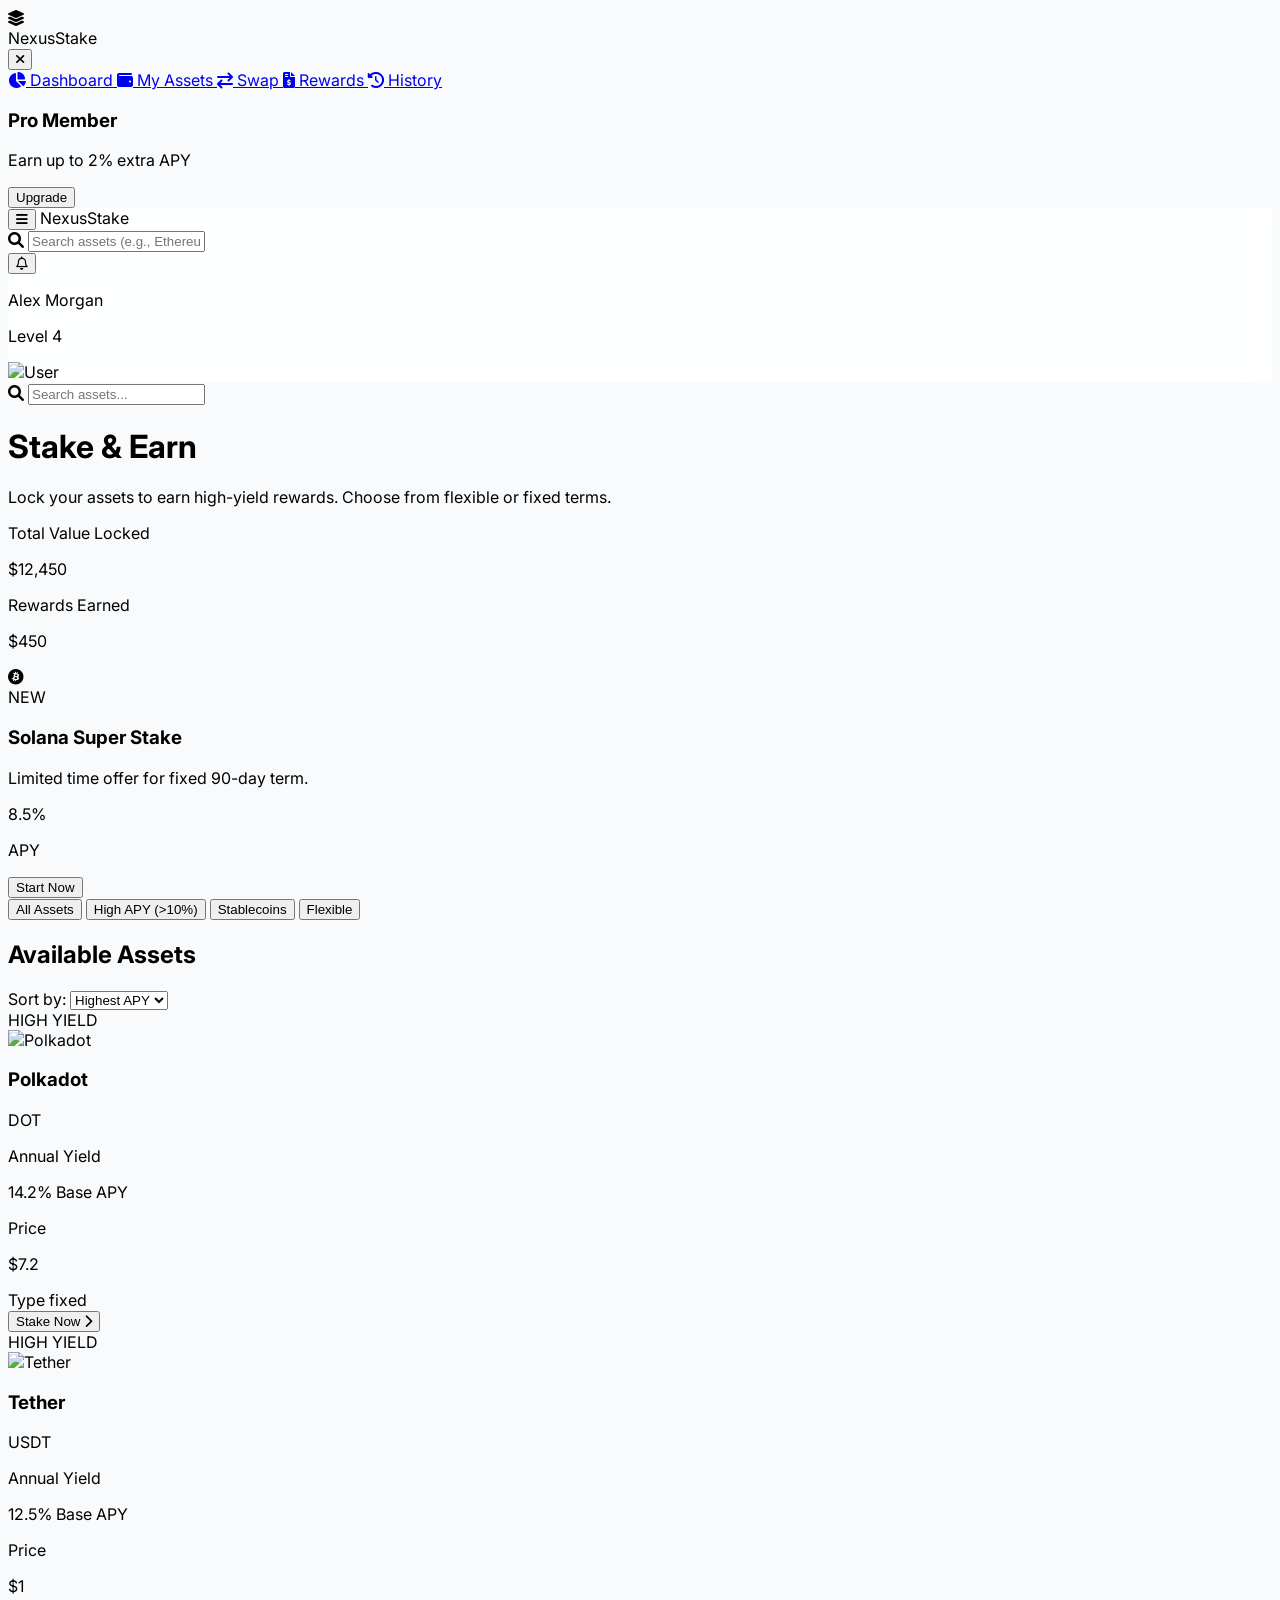
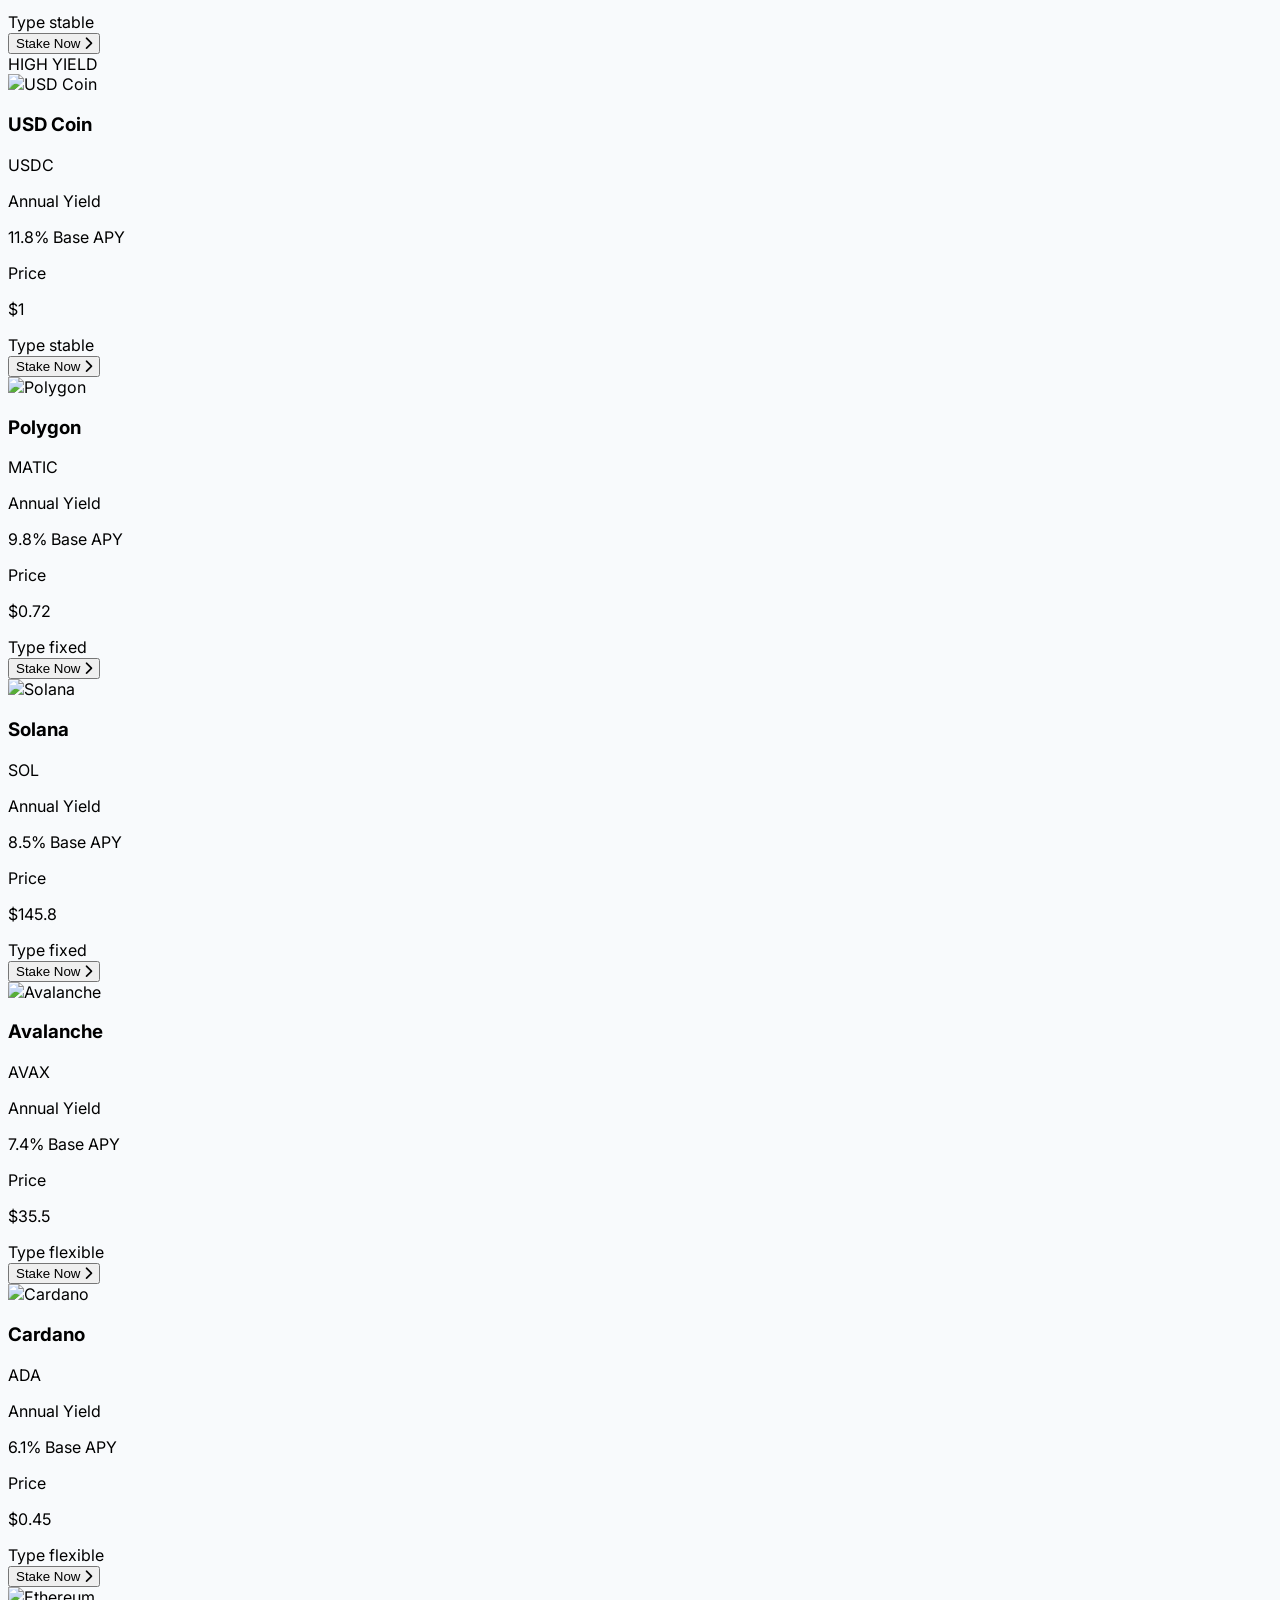
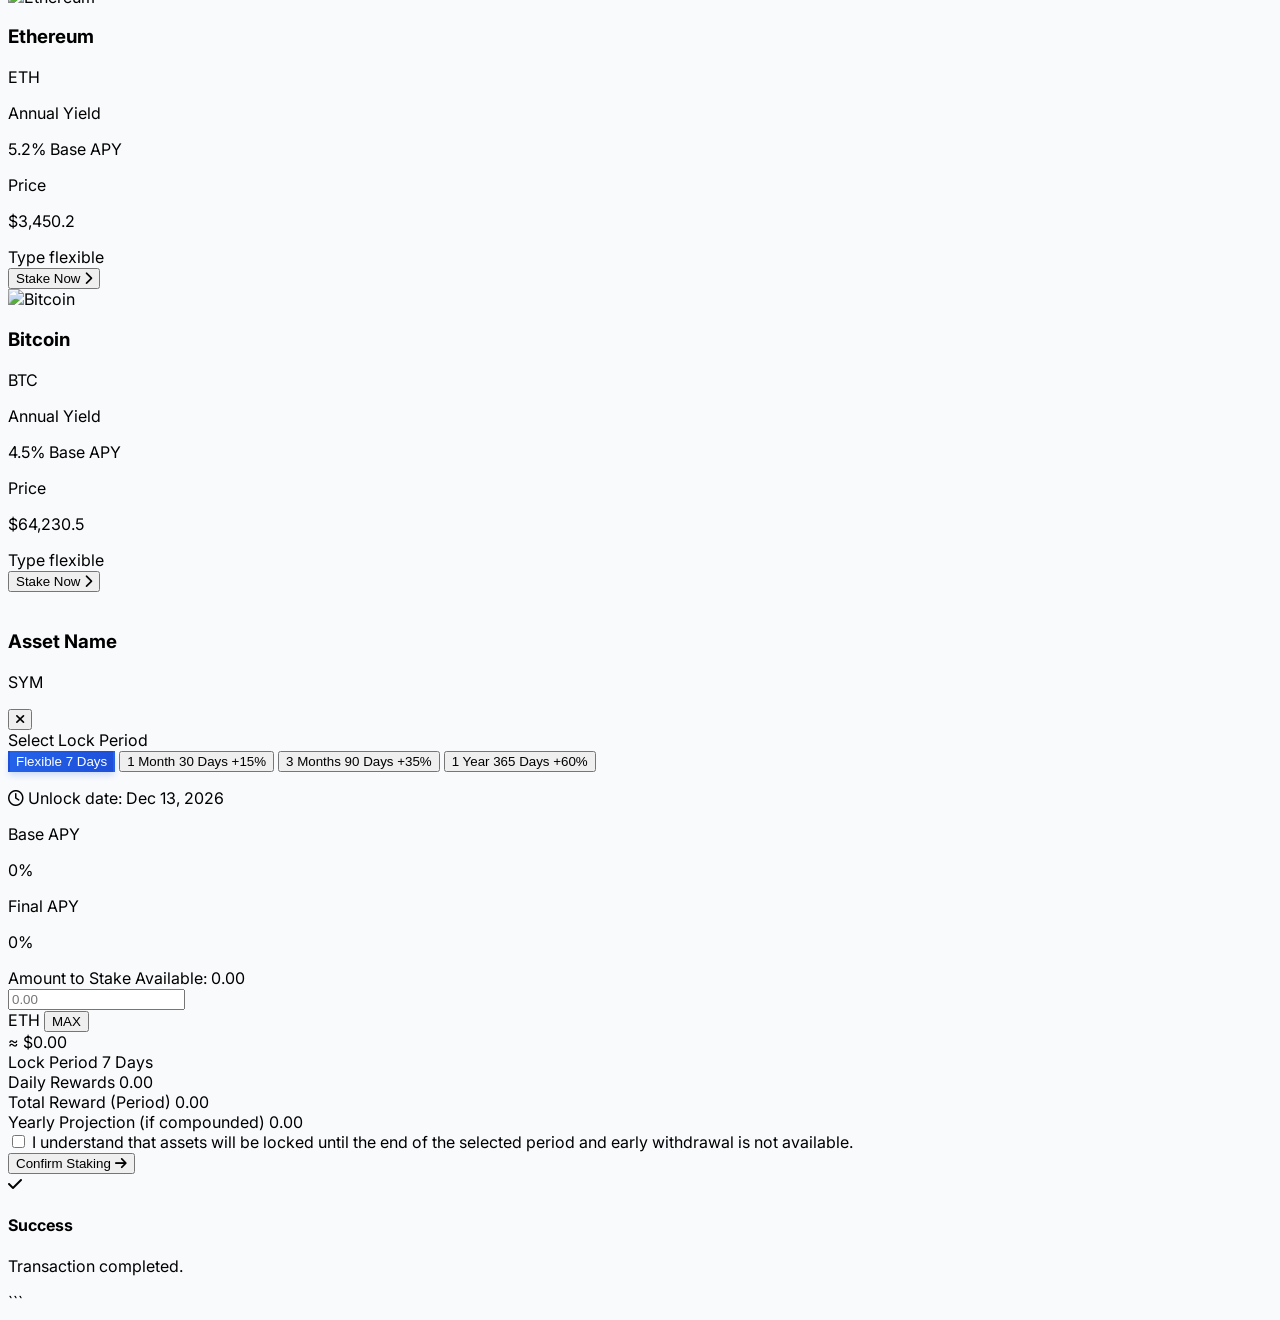
==== commit 80ebf922: "Update idexdd.html" ====
--- a/idexdd.html
+++ b/idexdd.html
@@ -1,4 +1,3 @@
-```html
 <!DOCTYPE html>
 <html lang="en">
 <head>
@@ -830,4 +829,4 @@
     </script>
 </body>
 </html>
-```+```
